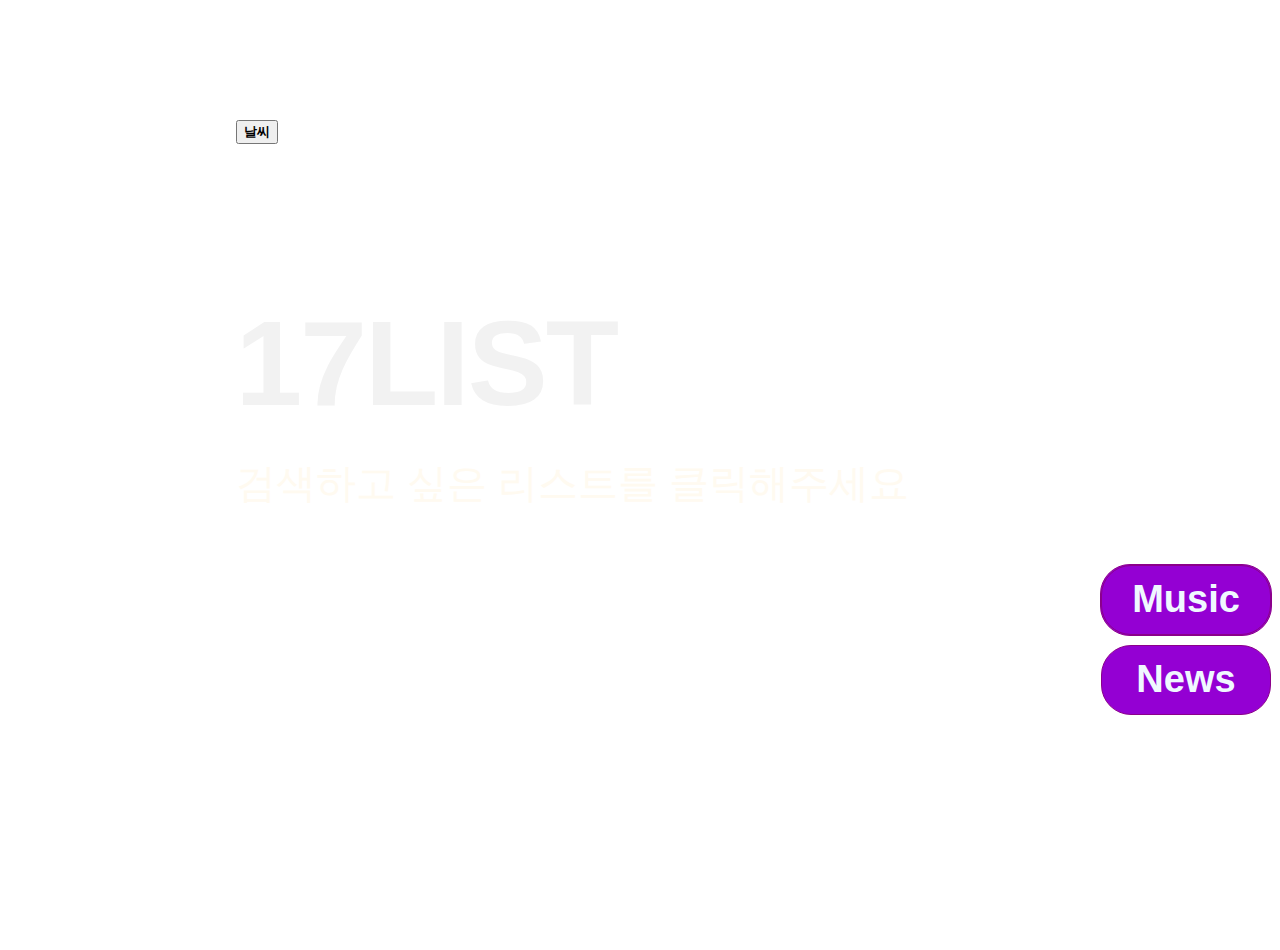
==== templates/index.html @ 45dceadd "first commit" ====
<!doctype html>
<html>
<head>
    <meta charset="EUC-KR">
    <link rel="stylesheet" type="text/css" href="index.css">
    <title>17List - ������ ��� ����Ʈ</title>
</head>


<body>
<div id="bgd"></div>
<div id="content" class="container-max">
    <button type="button" class="temp"><strong>����</strong></button>
    <h1>17List</h1>
    <p>�˻��ϰ� ���� ����Ʈ�� Ŭ�����ּ���</p>
    <div class="btn">
        <button type="button" class="btn btn-primary"><strong>Music</strong></button>
        <button type="button" class="btn btn-primary"><strong>News</strong></button>
    </div>
</div>
</body>
</html>
---- templates/index.css ----
* {
    font-family: 'Open Sans', sans-serif;
}
#bgd {
    position: absolute;
    background-image: url("https://i.imgur.com/BZvC7iv.jpg");
    background-size: 121%;
    background-repeat: no-repeat;
    top: 0;
    left: 0;
    bottom: 0;
    right: 0;
    height: auto;
    min-height: 950px;
}

.container-max {
    max-width: 1200px;
}
#content {
    color: #f2f2f2;
    position: relative;
    margin-left: 18%;
    margin-top: 9.5%;
}

#content h1 {
    font-family: "Exo 2", "Helvetica Neue", Helvetica, sans-serif;
    text-transform: uppercase;
    font-weight: 800;
    font-size: 120px;
    margin: 1.25em 0 0.2em;
    letter-spacing: -2px;
}

#content p {
    margin: 0 0 1.313em;
    font-size: 40px;
    font-weight: 500;
    color: floralwhite;

}

.btn {
    float: right;
    width : 170px;
    height: 70px;
    margin: 0px 0px 10px 0px;
    background-color: darkviolet;
    font-size : 38px;
    color: aliceblue;

    border-radius: 30px;
    border: 1px solid darkmagenta;

}

.btn:hover {
    border-color: #f0f8ff;
    background-color: #b0c4de;
}
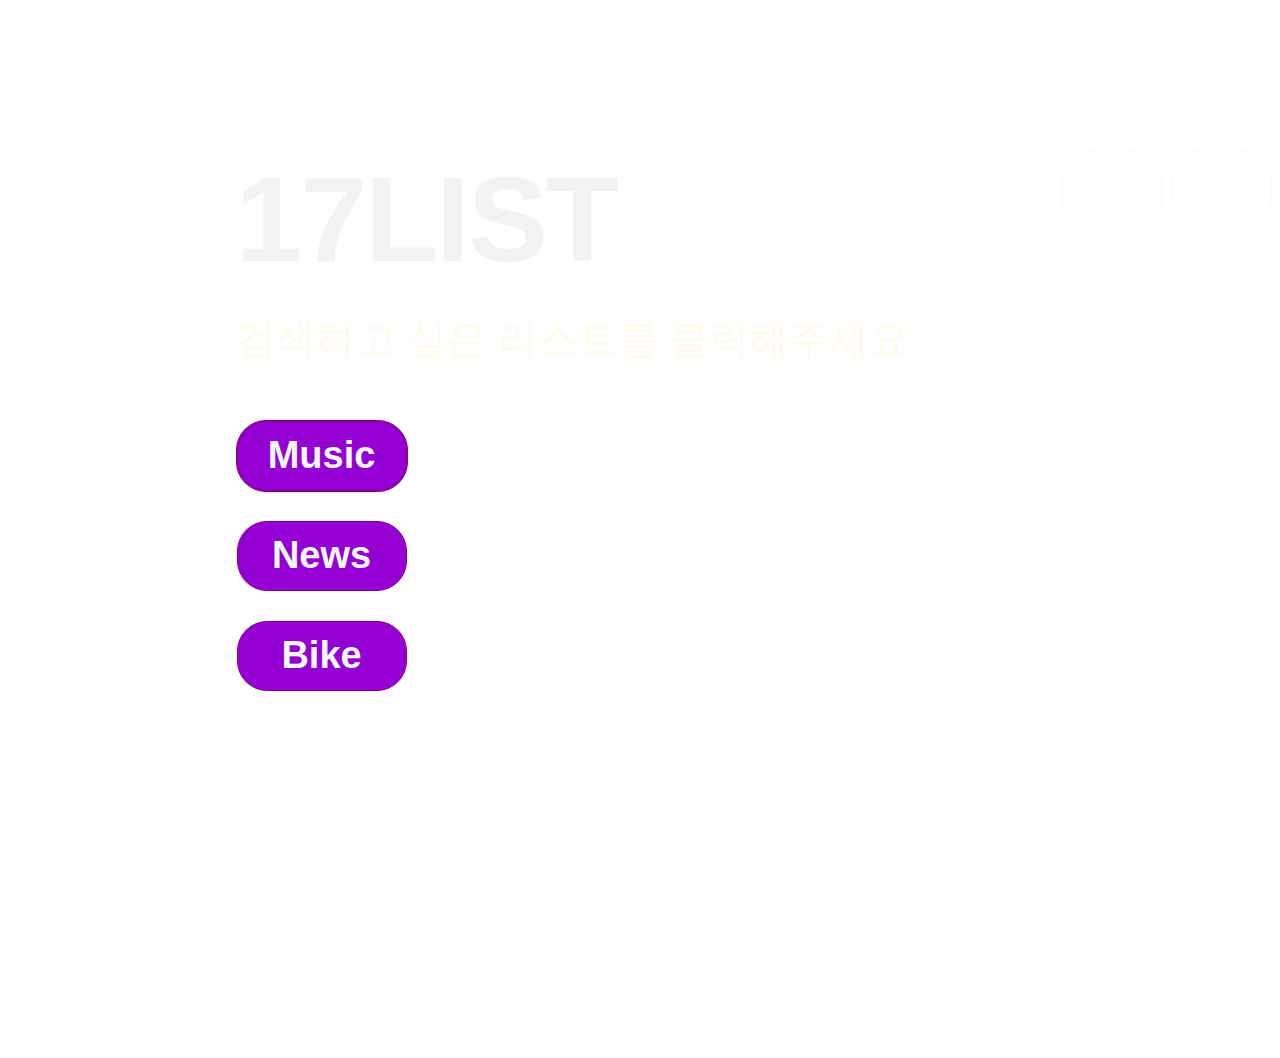
==== commit bbb8df07: "second commit" ====
--- a/templates/index.html
+++ b/templates/index.html
@@ -3,20 +3,56 @@
 <head>
     <meta charset="EUC-KR">
     <link rel="stylesheet" type="text/css" href="index.css">
+    <script src="https://ajax.googleapis.com/ajax/libs/jquery/3.5.1/jquery.min.js"></script>
     <title>17List - ������ ��� ����Ʈ</title>
 </head>
+<script>
+    $.ajax({
+        type: "GET",
+        url: "http://spartacodingclub.shop/sparta_api/seoulair",
+        data: {},
+        success: function (response) {
+            console.log(response)
+        }
+    })
+    $(document).ready(function () {
+        $.ajax({
+            type: "GET",
+            url: "http://spartacodingclub.shop/sparta_api/weather/seoul",
+            data: {},
+            success: function (response) {
+                let temp = response['temp']
+                $('#tmp').text(temp)
+            }
+        })
+    })
 
+</script>
 
 <body>
 <div id="bgd"></div>
 <div id="content" class="container-max">
-    <button type="button" class="temp"><strong>����</strong></button>
+    <div>
+        <button id="open_temp" type="button" class="temp"><strong><span id="tmp">00.0</span></strong></button>
+        <button id="open_mise" type="button" class="mise"><strong>������ ���</strong></button>
+    </div>
     <h1>17List</h1>
     <p>�˻��ϰ� ���� ����Ʈ�� Ŭ�����ּ���</p>
     <div class="btn">
-        <button type="button" class="btn btn-primary"><strong>Music</strong></button>
-        <button type="button" class="btn btn-primary"><strong>News</strong></button>
+        <div class="btn1">
+            <button onclick="location.href='index1.html'" type="button" class="btn btn-primary"><strong>Music</strong>
+            </button>
+        </div>
+        <div class="btn2">
+            <button onclick="location.href='index2.html'" type="button" class="btn btn-light"><strong>News</strong>
+            </button>
+        </div>
+        <div class="btn3">
+            <button onclick="location.href='index3.html'" type="button" class="btn btn-primary"><strong>Bike</strong>
+            </button>
+        </div>
     </div>
+
 </div>
 </body>
 </html>--- a/templates/index.css
+++ b/templates/index.css
@@ -1,21 +1,43 @@
 * {
     font-family: 'Open Sans', sans-serif;
 }
-#bgd {
-    position: absolute;
-    background-image: url("https://i.imgur.com/BZvC7iv.jpg");
-    background-size: 121%;
-    background-repeat: no-repeat;
-    top: 0;
-    left: 0;
-    bottom: 0;
-    right: 0;
-    height: auto;
-    min-height: 950px;
+body {
+    height: 100vh;
+    background: url("https://i.imgur.com/BZvC7iv.jpg") no-repeat center;
+    background-size: cover;
 }
+
 
 .container-max {
     max-width: 1200px;
+}
+/* 버튼을 HTML에서 <div> 위치선정이 잘못되어있는건지..*/
+.temp{
+    float: right;
+    width : 100px;
+    height: 80px;
+    color: white;
+    background-color: transparent;
+    border-radius: 30px;
+    border: 1px solid honeydew;
+}
+.mise{
+    float: right;
+    width : 100px;
+    height: 80px;
+    color: white;
+    margin-right: 10px;
+    background-color: transparent;
+    border-radius: 30px;
+    border: 1px solid honeydew;
+}
+.temp:hover{
+    border-color: #f2f2f2;
+    background-color: darkslateblue;
+}
+.mise:hover{
+    border-color: #f2f2f2;
+    background-color: darkblue;
 }
 #content {
     color: #f2f2f2;
@@ -42,14 +64,13 @@
 }
 
 .btn {
-    float: right;
+    float: inside;
     width : 170px;
     height: 70px;
-    margin: 0px 0px 10px 0px;
+    margin: 0px 0px 30px 0px;
     background-color: darkviolet;
     font-size : 38px;
     color: aliceblue;
-
     border-radius: 30px;
     border: 1px solid darkmagenta;
 
@@ -70,3 +91,5 @@
 
 
 
+
+
